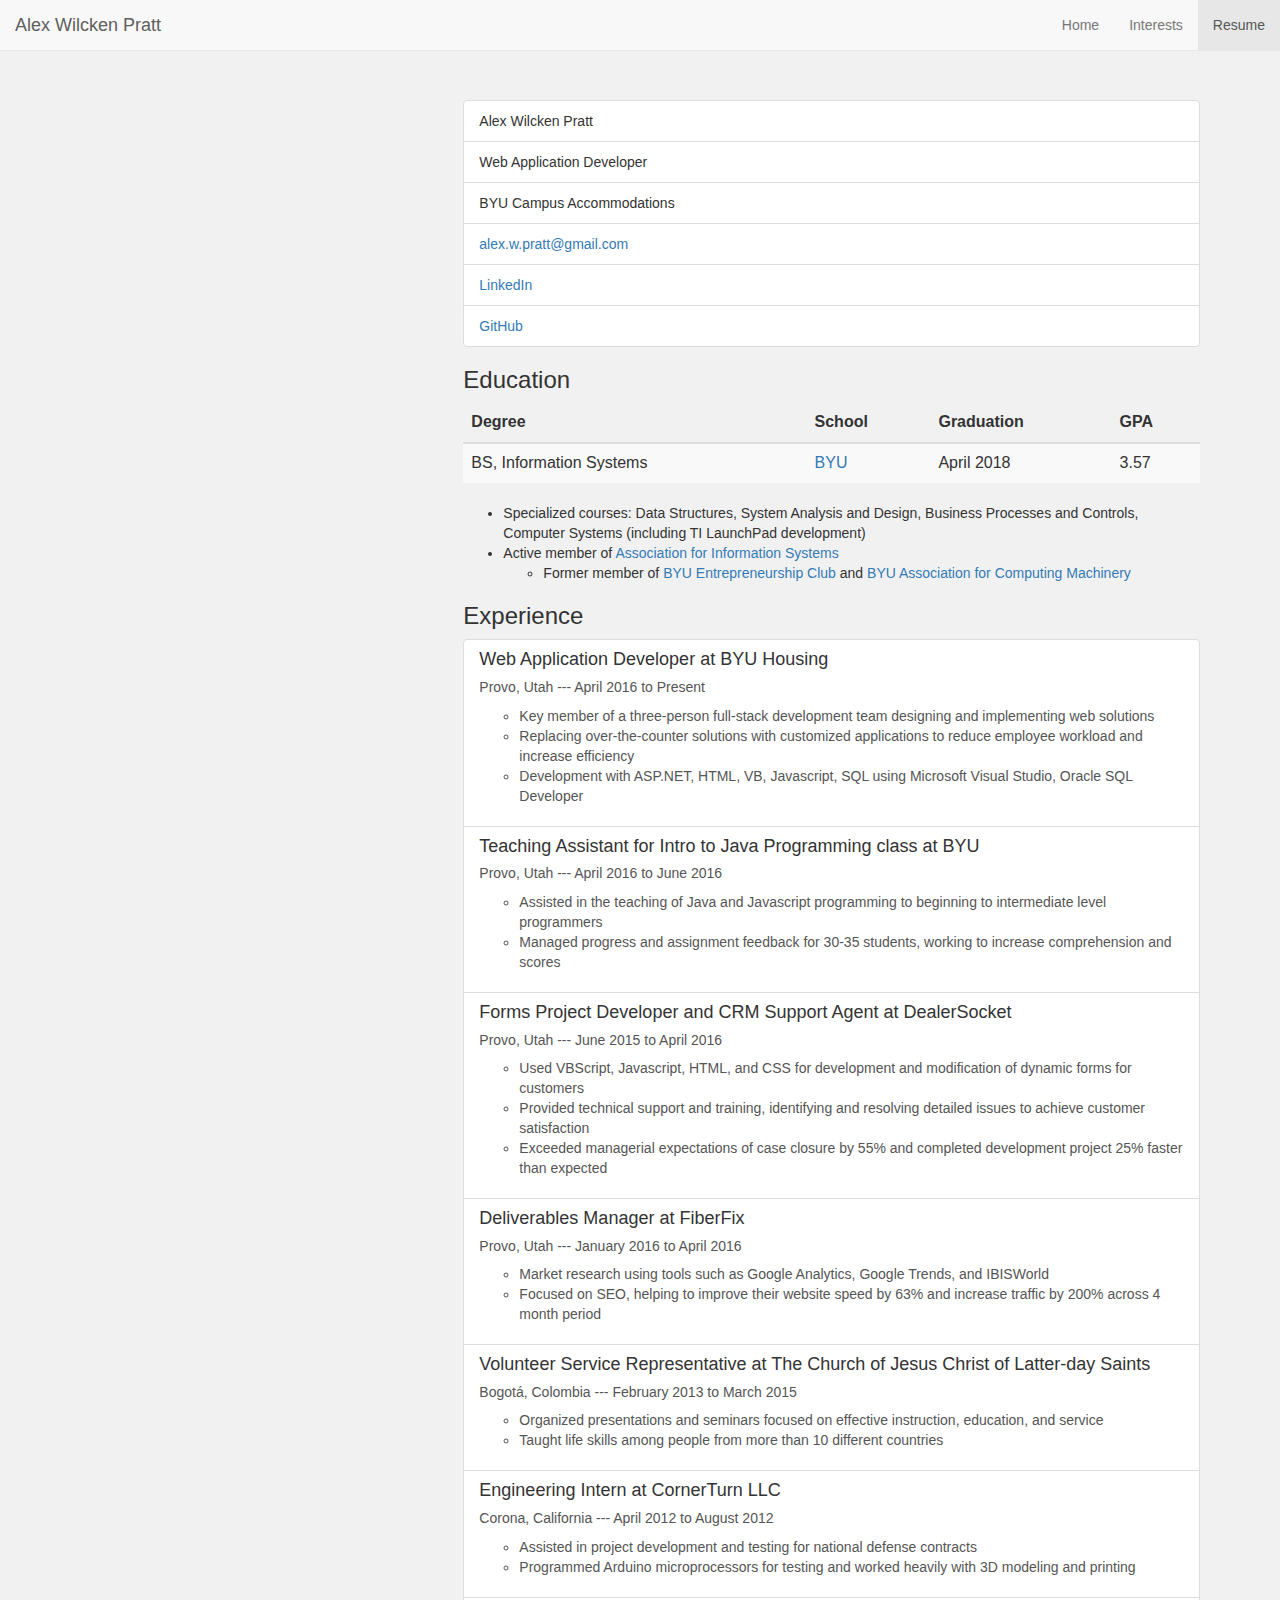
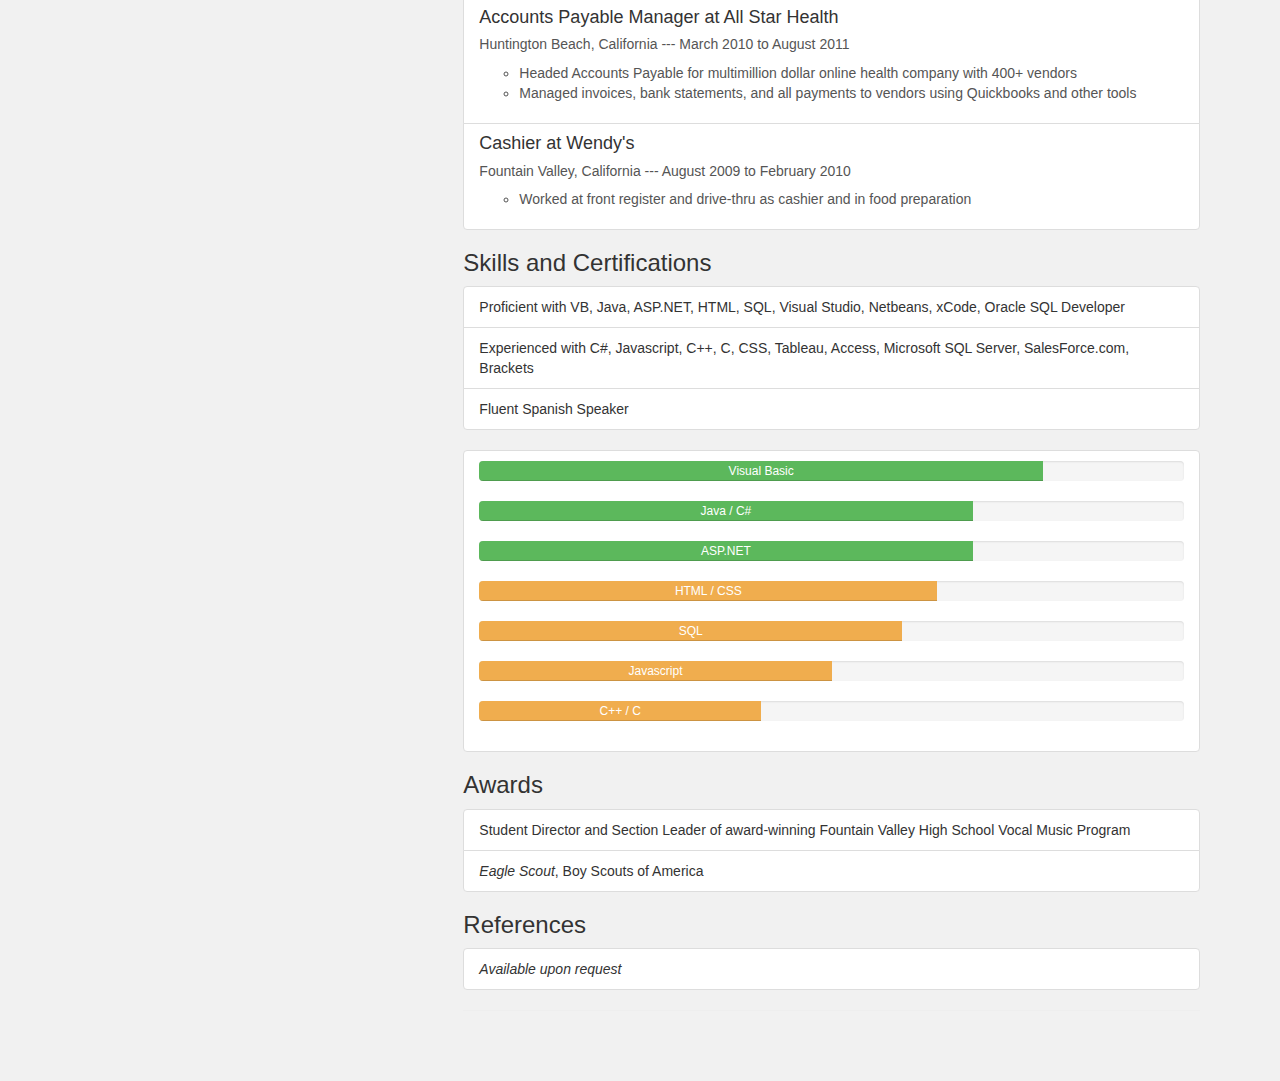
==== resume.html @ 4cae2a80 "initial commit" ====
<html lang="en">
<!--Page and Template by Alex Wilcken Pratt. Last updated 5 Oct 2016-->

<head>
    <link rel="shortcut icon" href="images/profile_picture_favicon.jpg" />
    <title>Alex Wilcken Pratt</title>
    <meta charset="utf-8">
    <meta name="viewport" content="width=device-width, initial-scale=1">
    <script src="https://ajax.googleapis.com/ajax/libs/jquery/1.12.4/jquery.min.js"></script>
    <link rel="stylesheet" href="https://maxcdn.bootstrapcdn.com/bootstrap/3.3.7/css/bootstrap.min.css">
    <script src="https://maxcdn.bootstrapcdn.com/bootstrap/3.3.7/js/bootstrap.min.js"></script>
    <link rel="stylesheet" href="my_styling.css">
</head>

<body>

    <nav class="navbar navbar-default navbar-fixed-top">
        <div class="container-fluid">
            <div class="navbar-header">
                <button type="button" class="navbar-toggle" data-toggle="collapse" data-target="#myNavbar">
                  <span class="icon-bar"></span>
                  <span class="icon-bar"></span>
                  <span class="icon-bar"></span>
                </button>
                <a class="navbar-brand" href="index.html">Alex Wilcken Pratt</a>
            </div>
            <div class="collapse navbar-collapse" id="myNavbar">
                <ul class="nav navbar-nav navbar-right">
                    <li><a href="index.html">Home </a></li>
                    <li><a href="interests.html">Interests</a></li>
                    <li class="active"><a href="resume.html">Resume <span class="sr-only">(current)</span></a></li>
                </ul>
            </div>
    </nav>

    <div class="container-fluid">
        <div class="row content">
            <div class="col-sm-12 text-left" style="background-color: #f1f1f1;">
                <div class="col-sm-12 pad-full-50">
                    <div class="col-sm-4">
                        <img class="img-rounded img-responsive" alt="" src="images/fancy.jpg">
                    </div>
                    <div class="col-sm-8">
                        <ul class="list-group">
                            <li class="list-group-item "> Alex Wilcken Pratt</li>
                            <li class="list-group-item "> Web Application Developer</li>
                            <li class="list-group-item "> BYU Campus Accommodations </li>
                            <li class="list-group-item "><a href="mailto:alex.w.pratt@gmail.com?" target="_top "> alex.w.pratt@gmail.com </a> </li>
                            <li class="list-group-item "><a href="https://www.linkedin.com/in/alexwilckenpratt"> LinkedIn</a></li>
                            <li class="list-group-item "><a href="https://github.com/awpratt">GitHub</a></li>
                        </ul>
                        <div class="bs-callout bs-callout-danger ">
                            <h3>Education</h3>
                            <table class="table table-striped table-responsive ">
                                <thead>
                                    <tr>
                                        <th>Degree</th>
                                        <th>School</th>
                                        <th>Graduation</th>
                                        <th>GPA</th>
                                    </tr>
                                </thead>
                                <tbody>
                                    <tr>
                                        <td>BS, Information Systems</td>
                                        <td><a href="https://byu.edu ">BYU</a></td>
                                        <td>April 2018</td>
                                        <td> 3.57 </td>
                                    </tr>
                                </tbody>

                            </table>
                            <p class="list-group-item-text ">
                                <ul>
                                    <li>
                                        Specialized courses: Data Structures, System Analysis and Design, Business Processes and Controls, Computer Systems (including TI LaunchPad development)
                                    </li>
                                    <li>
                                        Active member of <a href="https://ais.byu.edu ">Association for Information Systems</a>
                                        <ul>
                                            <li>
                                                Former member of <a href="https://eclub.byu.edu ">BYU Entrepreneurship Club</a> and <a href="https://acm.byu.edu ">BYU Association for Computing Machinery</a>
                                            </li>
                                        </ul>
                                    </li>
                                </ul>
                            </p>
                        </div>
                        <div class="bs-callout bs-callout-danger ">
                            <h3>Experience</h3>
                            <ul class="list-group ">
                                <a class="list-group-item inactive-link " href="http://www.byu.edu/oncampushousing/index.shtml ">
                                    <h4 class="list-group-item-heading ">Web Application Developer at BYU Housing</h4>
                                    <h5>Provo, Utah --- April 2016 to Present</h5>
                                    <p class="list-group-item-text ">
                                        <ul>
                                            <li>
                                                Key member of a three-person full-stack development team designing and implementing web solutions
                                            </li>
                                            <li>
                                                Replacing over-the-counter solutions with customized applications to reduce employee workload and increase efficiency
                                            </li>
                                            <li>
                                                Development with ASP.NET, HTML, VB, Javascript, SQL using Microsoft Visual Studio, Oracle SQL Developer
                                            </li>
                                        </ul>
                                    </p>
                                </a>
                                <a class="list-group-item inactive-link " href="https://home.byu.edu/home/ ">
                                    <h4 class="list-group-item-heading ">Teaching Assistant for Intro to Java Programming class at BYU</h4>
                                    <h5>Provo, Utah --- April 2016 to June 2016</h5>
                                    <p class="list-group-item-text ">
                                        <ul>
                                            <li>
                                                Assisted in the teaching of Java and Javascript programming to beginning to intermediate level programmers
                                            </li>
                                            <li>
                                                Managed progress and assignment feedback for 30-35 students, working to increase comprehension and scores
                                            </li>
                                        </ul>
                                    </p>
                                </a>
                                <a class="list-group-item inactive-link " href="http://dealersocket.com/ ">
                                    <h4 class="list-group-item-heading ">Forms Project Developer and CRM Support Agent at DealerSocket</h4>
                                    <h5>Provo, Utah --- June 2015 to April 2016</h5>
                                    <p class="list-group-item-text ">
                                        <ul>
                                            <li>
                                                Used VBScript, Javascript, HTML, and CSS for development and modification of dynamic forms for customers
                                            </li>
                                            <li>
                                                Provided technical support and training, identifying and resolving detailed issues to achieve customer satisfaction
                                            </li>
                                            <li>
                                                Exceeded managerial expectations of case closure by 55% and completed development project 25% faster than expected
                                            </li>
                                        </ul>
                                    </p>
                                </a>
                                <a class="list-group-item inactive-link " href="https://www.fiberfix.com/pages/home-a ">
                                    <h4 class="list-group-item-heading ">Deliverables Manager at FiberFix</h4>
                                    <h5>Provo, Utah --- January 2016 to April 2016</h5>
                                    <p class="list-group-item-text ">
                                        <ul>
                                            <li>
                                                Market research using tools such as Google Analytics, Google Trends, and IBISWorld
                                            </li>
                                            <li>
                                                Focused on SEO, helping to improve their website speed by 63% and increase traffic by 200% across 4 month period
                                            </li>
                                        </ul>
                                    </p>
                                </a>
                                <a class="list-group-item inactive-link " href="https://mormon.org/ ">
                                    <h4 class="list-group-item-heading ">Volunteer Service Representative at The Church of Jesus Christ of Latter-day Saints</h4>
                                    <h5>Bogot&aacute;, Colombia --- February 2013 to March 2015</h5>
                                    <p class="list-group-item-text ">
                                        <ul>
                                            <li>
                                                Organized presentations and seminars focused on effective instruction, education, and service
                                            </li>
                                            <li>
                                                Taught life skills among people from more than 10 different countries
                                            </li>
                                        </ul>
                                    </p>
                                </a>
                                <a class="list-group-item inactive-link " href="http://cornerturn.com/ ">
                                    <h4 class=" list-group-item-heading ">Engineering Intern at CornerTurn LLC</h4>
                                    <h5>Corona, California --- April 2012 to August 2012</h5>
                                    <p class="list-group-item-text ">
                                        <ul>
                                            <li>
                                                Assisted in project development and testing for national defense contracts
                                            </li>
                                            <li>
                                                Programmed Arduino microprocessors for testing and worked heavily with 3D modeling and printing
                                            </li>
                                        </ul>
                                    </p>
                                </a>
                                <a class="list-group-item inactive-link " href="https://www.allstarhealth.com/ ">
                                    <h4 class="list-group-item-heading ">Accounts Payable Manager at All Star Health</h4>
                                    <h5>Huntington Beach, California --- March 2010 to August 2011</h5>
                                    <p class="list-group-item-text ">
                                        <ul>
                                            <li>
                                                Headed Accounts Payable for multimillion dollar online health company with 400+ vendors
                                            </li>
                                            <li>
                                                Managed invoices, bank statements, and all payments to vendors using Quickbooks and other tools
                                            </li>
                                        </ul>
                                    </p>
                                </a>
                                <a class="list-group-item inactive-link " href="https://www.wendys.com/ ">
                                    <h4 class="list-group-item-heading ">Cashier at Wendy's</h4>
                                    <h5>Fountain Valley, California --- August 2009 to February 2010</h5>
                                    <p class="list-group-item-text ">
                                        <ul>
                                            <li>
                                                Worked at front register and drive-thru as cashier and in food preparation
                                            </li>
                                        </ul>
                                    </p>
                                </a>
                            </ul>
                        </div>
                        <div class="bs-callout bs-callout-danger ">
                            <h3>Skills and Certifications</h3>
                            <ul class="list-group ">
                                <li class="list-group-item ">Proficient with VB, Java, ASP.NET, HTML, SQL, Visual Studio, Netbeans, xCode, Oracle SQL Developer</li>
                                <li class="list-group-item ">Experienced with C#, Javascript, C++, C, CSS, Tableau, Access, Microsoft SQL Server, SalesForce.com, Brackets</li>
                                <li class="list-group-item ">Fluent Spanish Speaker</li>
                            </ul>
                        </div>
                        <div class="bs-callout bs-callout-danger ">
                            <ul class="list-group ">
                                <a class="list-group-item inactive-link " href="# ">

                                    <div class="progress ">
                                        <div data-placement="top " style="width: 80%; " aria-valuemax="100 " aria-valuemin="0 " aria-valuenow="80 " role="progressbar " class="progress-bar progress-bar-success ">
                                            <span class="sr-only ">80%</span>
                                            <span class="progress-type ">Visual Basic</span>
                                        </div>
                                    </div>
                                    <div class="progress ">
                                        <div data-placement="top " style="width: 70%; " aria-valuemax="100 " aria-valuemin="0 " aria-valuenow="1 " role="progressbar " class="progress-bar progress-bar-success ">
                                            <span class="sr-only ">70%</span>
                                            <span class="progress-type ">Java / C#</span>
                                        </div>
                                    </div>
                                    <div class="progress ">
                                        <div data-placement="top " style="width: 70%; " aria-valuemax="100 " aria-valuemin="0 " aria-valuenow="1 " role="progressbar " class="progress-bar progress-bar-success ">
                                            <span class="sr-only ">70%</span>
                                            <span class="progress-type ">ASP.NET</span>
                                        </div>
                                    </div>
                                    <div class="progress ">
                                        <div data-placement="top " style="width: 65%; " aria-valuemax="100 " aria-valuemin="0 " aria-valuenow="1 " role="progressbar " class="progress-bar progress-bar-warning ">
                                            <span class="sr-only ">65%</span>
                                            <span class="progress-type ">HTML / CSS</span>
                                        </div>
                                    </div>
                                    <div class="progress ">
                                        <div data-placement="top " style="width: 60%; " aria-valuemax="100 " aria-valuemin="0 " aria-valuenow="60 " role="progressbar " class="progress-bar progress-bar-warning ">
                                            <span class="sr-only ">60%</span>
                                            <span class="progress-type ">SQL</span>
                                        </div>
                                    </div>
                                    <div class="progress ">
                                        <div data-placement="top " style="width: 50%; " aria-valuemax="100 " aria-valuemin="0 " aria-valuenow="50 " role="progressbar " class="progress-bar progress-bar-warning ">
                                            <span class="sr-only ">50%</span>
                                            <span class="progress-type ">Javascript</span>
                                        </div>
                                    </div>
                                    <div class="progress ">
                                        <div data-placement="top " style="width: 40%; " aria-valuemax="100 " aria-valuemin="0 " aria-valuenow="50 " role="progressbar " class="progress-bar progress-bar-warning ">
                                            <span class="sr-only ">40%</span>
                                            <span class="progress-type ">C++ / C</span>
                                        </div>
                                    </div>

                                </a>

                            </ul>
                        </div>
                        <div class="bs-callout bs-callout-danger ">
                            <h3>Awards</h3>
                            <ul class="list-group ">
                                <li class="list-group-item ">Student Director and Section Leader of award-winning Fountain Valley High School Vocal Music Program</li>
                                <li class="list-group-item "><i>Eagle Scout</i>, Boy Scouts of America</li>
                            </ul>
                        </div>

                        <div class="bs-callout bs-callout-danger ">
                            <h3>References</h3>
                            <ul class="list-group ">
                                <li class="list-group-item "><i>Available upon request</i></li>
                            </ul>
                        </div>

                        <hr>
                    </div>
                </div>
            </div>
        </div>
    </div>




    <script src="https://ajax.googleapis.com/ajax/libs/jquery/1.12.4/jquery.min.js "></script>
</body>
---- my_styling.css ----
.my-image-container-home{
  background: url(images/smiley.jpg) no-repeat center center fixed;
  -webkit-background-size: cover;
  -moz-background-size: cover;
  -o-background-size: cover;
  background-size: cover;
  height: 100%;
  width: 100%;
  background-position: 50% 0%;
}

.my-image-container-interests{
  background: url(images/harbor.jpg) no-repeat center center fixed;
  -webkit-background-size: cover;
  -moz-background-size: cover;
  -o-background-size: cover;
  background-size: cover;
  height: 100%;
  width: 100%;
  background-position: 50% 75%;
}

.my-image-container-contact{
  background: url(images/wide_me.jpg) no-repeat center center fixed;
  -webkit-background-size: cover;
  -moz-background-size: cover;
  -o-background-size: cover;
  background-size: cover;
  height: 100%;
  width: 100%;
  background-position: 50% 0%;
}

body {
  padding-top: 50px;
  background-color: #f1f1f1;
}

.pad-full-50 {
  padding: 50px 50px 50px 50px;
}

@media only screen and (max-width: 768px) {
    /* For mobile phones: */
    #myHeaderBox {
      min-height: 20px;
      padding: 9px;
      margin-bottom: 20px;
      background-color: #f5f5f5;
      border: 1px solid #e3e3e3;
      border-radius: 3px;
      -webkit-box-shadow: inset 0 1px 1px rgba(0, 0, 0, .05);
              box-shadow: inset 0 1px 1px rgba(0, 0, 0, .05);
    }
}
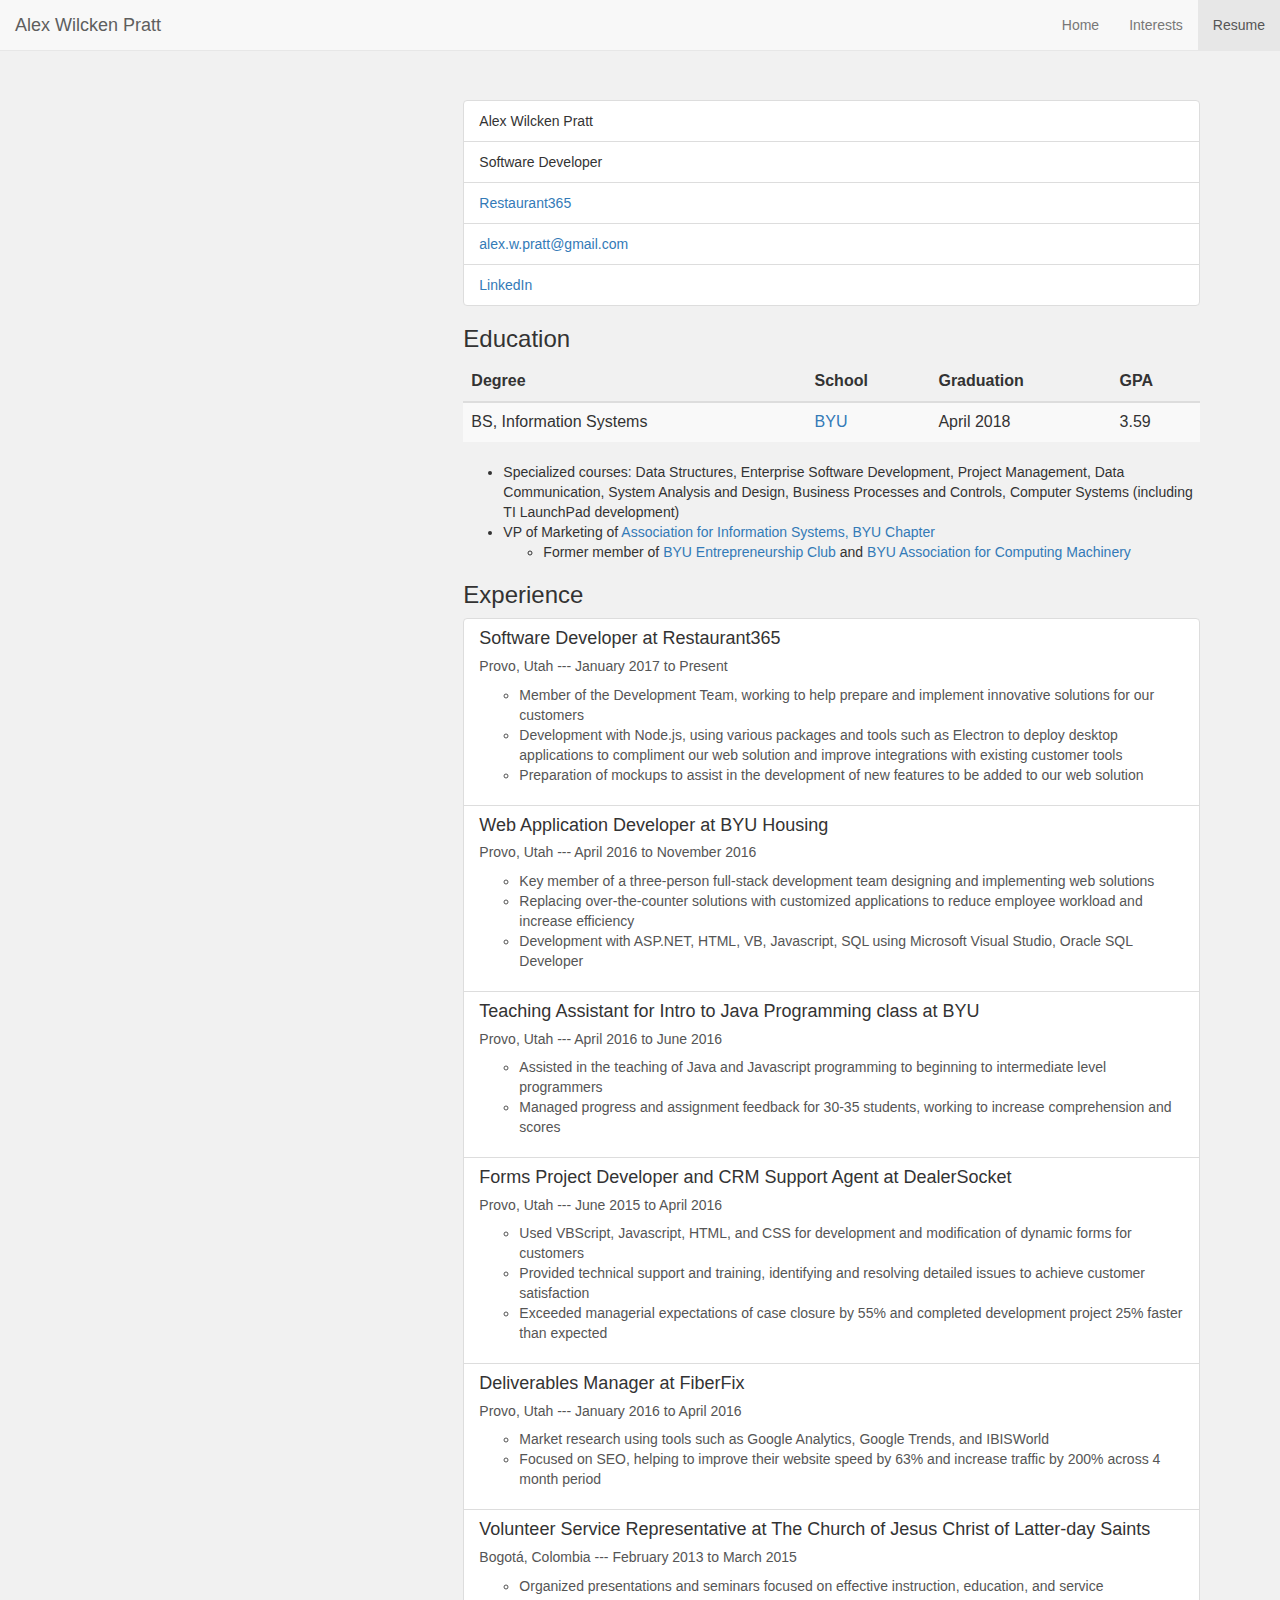
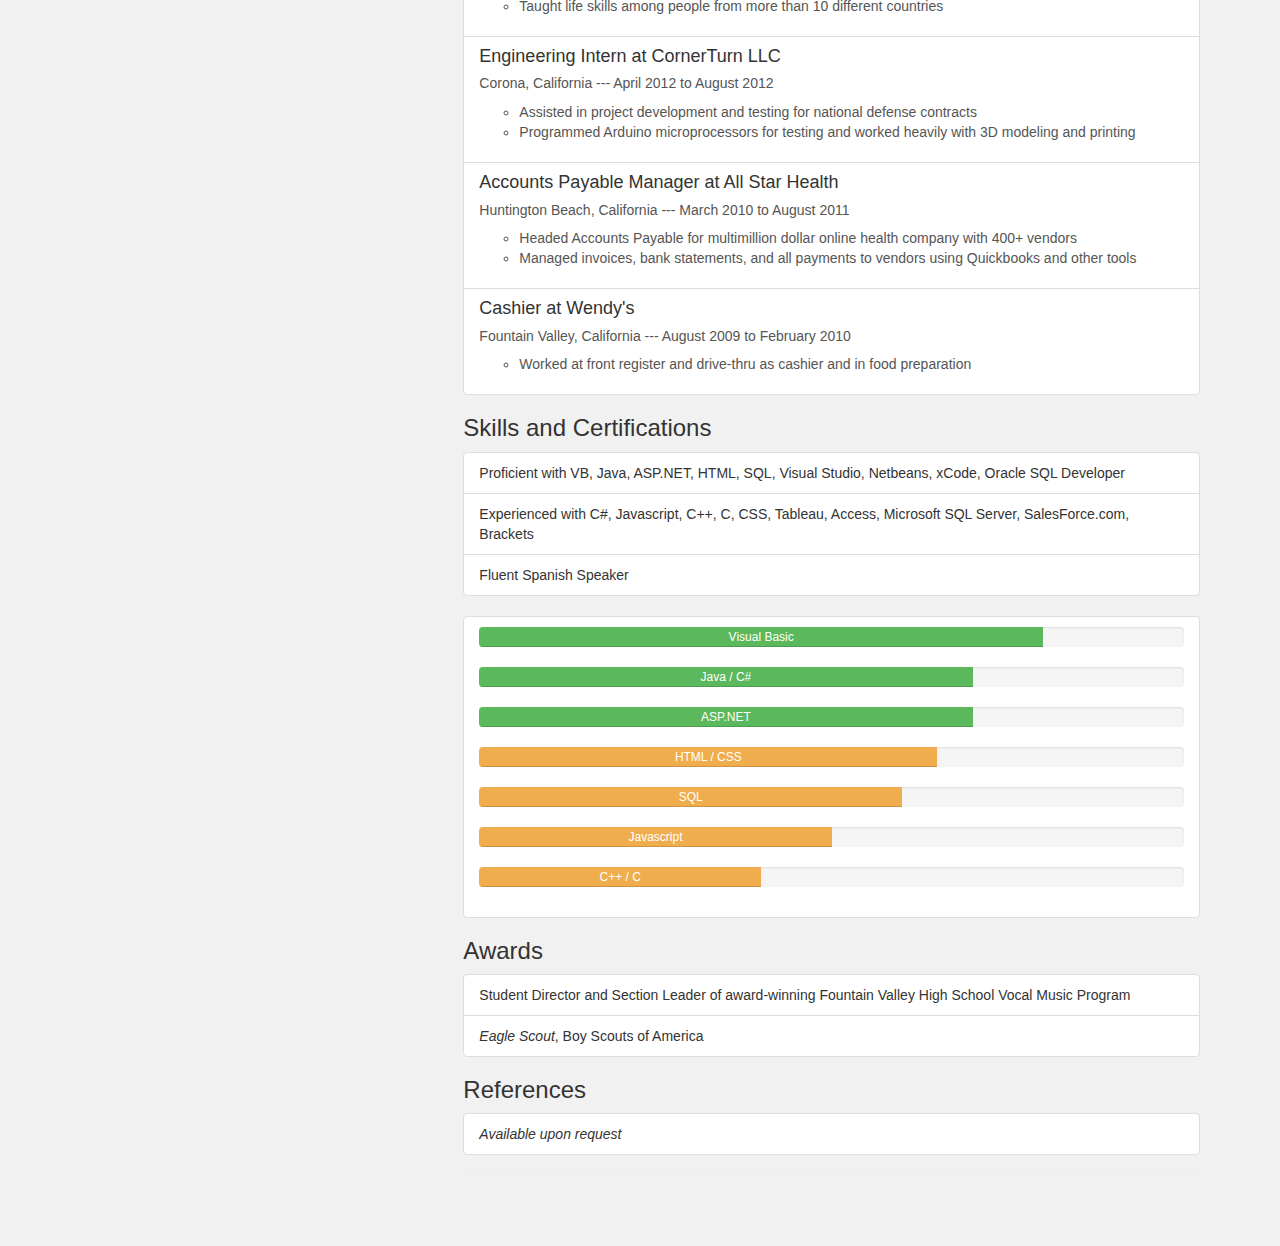
==== commit 1a4ad272: "updated resume" ====
--- a/resume.html
+++ b/resume.html
@@ -43,11 +43,10 @@
                     <div class="col-sm-8">
                         <ul class="list-group">
                             <li class="list-group-item "> Alex Wilcken Pratt</li>
-                            <li class="list-group-item "> Web Application Developer</li>
-                            <li class="list-group-item "> BYU Campus Accommodations </li>
+                            <li class="list-group-item "> Software Developer</li>
+                            <li class="list-group-item "><a href="http://restaurant365software.com"> Restaurant365 </a> </li>
                             <li class="list-group-item "><a href="mailto:alex.w.pratt@gmail.com?" target="_top "> alex.w.pratt@gmail.com </a> </li>
                             <li class="list-group-item "><a href="https://www.linkedin.com/in/alexwilckenpratt"> LinkedIn</a></li>
-                            <li class="list-group-item "><a href="https://github.com/awpratt">GitHub</a></li>
                         </ul>
                         <div class="bs-callout bs-callout-danger ">
                             <h3>Education</h3>
@@ -65,7 +64,7 @@
                                         <td>BS, Information Systems</td>
                                         <td><a href="https://byu.edu ">BYU</a></td>
                                         <td>April 2018</td>
-                                        <td> 3.57 </td>
+                                        <td> 3.59 </td>
                                     </tr>
                                 </tbody>
 
@@ -73,10 +72,10 @@
                             <p class="list-group-item-text ">
                                 <ul>
                                     <li>
-                                        Specialized courses: Data Structures, System Analysis and Design, Business Processes and Controls, Computer Systems (including TI LaunchPad development)
+                                        Specialized courses: Data Structures, Enterprise Software Development, Project Management, Data Communication, System Analysis and Design, Business Processes and Controls, Computer Systems (including TI LaunchPad development)
                                     </li>
                                     <li>
-                                        Active member of <a href="https://ais.byu.edu ">Association for Information Systems</a>
+                                        VP of Marketing of <a href="https://ais.byu.edu ">Association for Information Systems, BYU Chapter</a>
                                         <ul>
                                             <li>
                                                 Former member of <a href="https://eclub.byu.edu ">BYU Entrepreneurship Club</a> and <a href="https://acm.byu.edu ">BYU Association for Computing Machinery</a>
@@ -89,9 +88,26 @@
                         <div class="bs-callout bs-callout-danger ">
                             <h3>Experience</h3>
                             <ul class="list-group ">
+                                <a class="list-group-item inactive-link " href="http://restaurant365software.com">
+                                    <h4 class="list-group-item-heading ">Software Developer at Restaurant365</h4>
+                                    <h5>Provo, Utah --- January 2017 to Present</h5>
+                                    <p class="list-group-item-text ">
+                                        <ul>
+                                            <li>
+                                                Member of the Development Team, working to help prepare and implement innovative solutions for our customers
+                                            </li>
+                                            <li>
+                                                Development with Node.js, using various packages and tools such as Electron to deploy desktop applications to compliment our web solution and improve integrations with existing customer tools
+                                            </li>
+                                            <li>
+                                                Preparation of mockups to assist in the development of new features to be added to our web solution
+                                            </li>
+                                        </ul>
+                                    </p>
+                                </a>
                                 <a class="list-group-item inactive-link " href="http://www.byu.edu/oncampushousing/index.shtml ">
                                     <h4 class="list-group-item-heading ">Web Application Developer at BYU Housing</h4>
-                                    <h5>Provo, Utah --- April 2016 to Present</h5>
+                                    <h5>Provo, Utah --- April 2016 to November 2016</h5>
                                     <p class="list-group-item-text ">
                                         <ul>
                                             <li>
